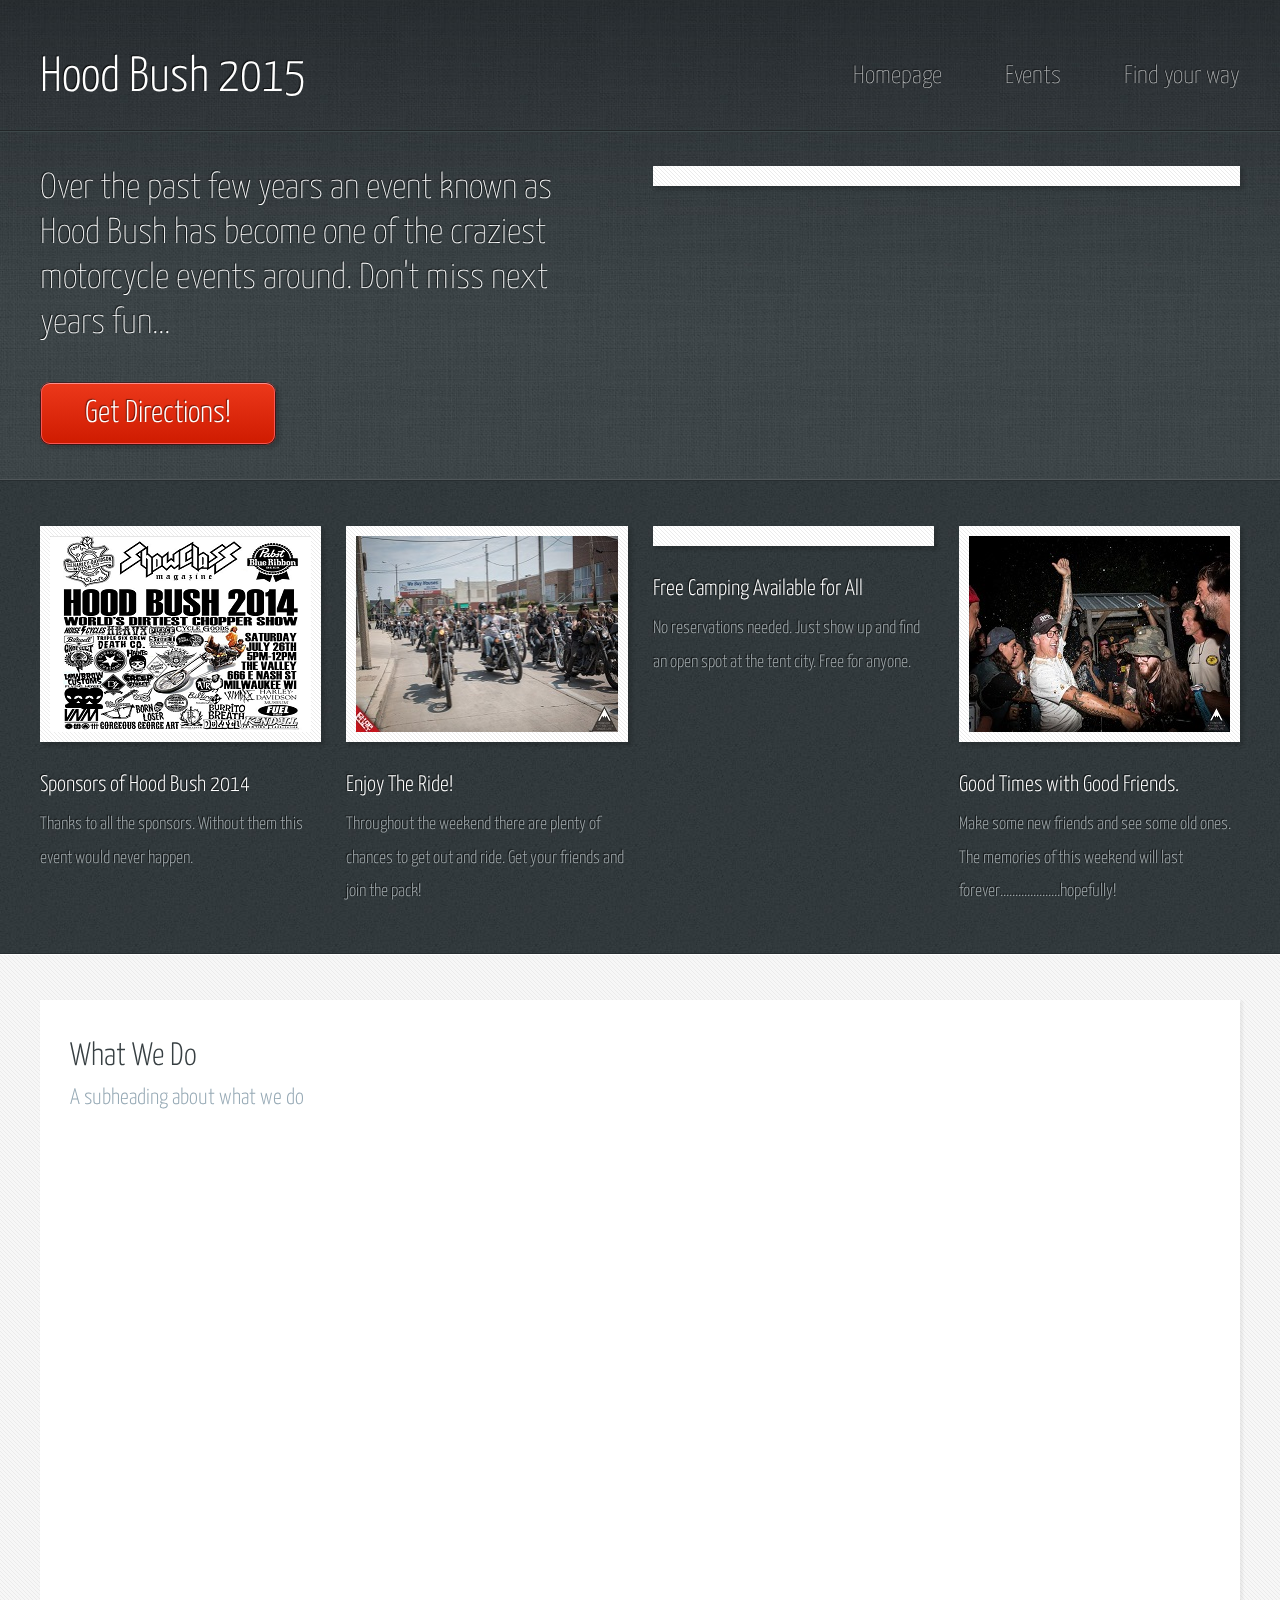
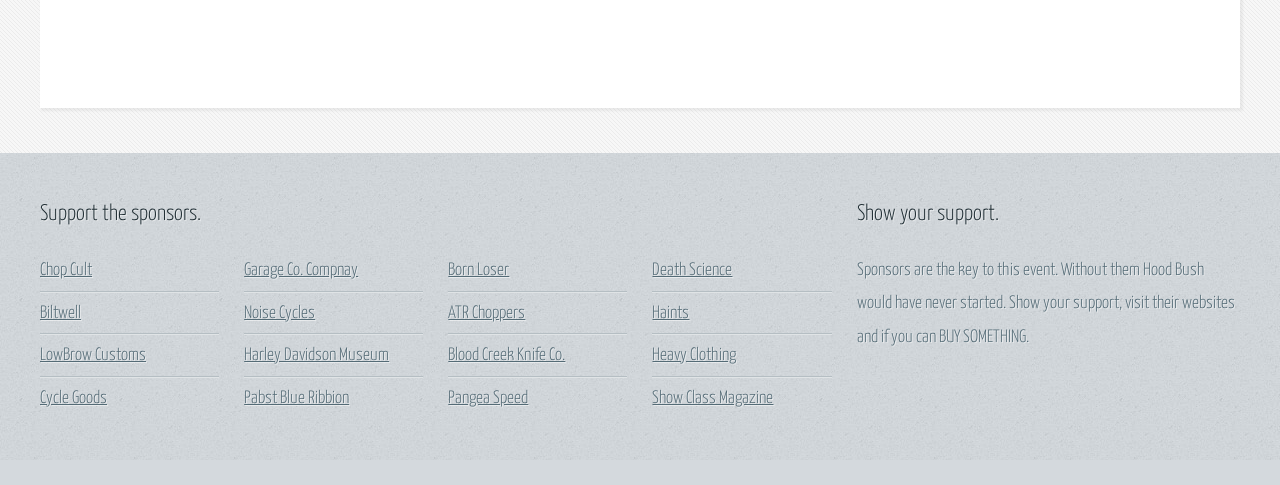
==== index.html @ db3bf7c0 "First commit" ====
<!DOCTYPE HTML>

<html>
	<head>
		<title>Hood Bush 2014</title>
		<meta http-equiv="content-type" content="text/html; charset=utf-8" />
		<meta name="description" content="" />
		<meta name="keywords" content="" />
		<script src="js/jquery.min.js"></script>
		<script src="js/skel.min.js"></script>
		<script src="js/skel-layers.min.js"></script>
		<script src="js/init.js"></script>
		<noscript>
			<link rel="stylesheet" href="css/skel.css" />
			<link rel="stylesheet" href="css/style.css" />
			<link rel="stylesheet" href="css/style-desktop.css" />
		</noscript>
		<!--[if lte IE 9]><link rel="stylesheet" href="css/ie9.css" /><![endif]-->
		<!--[if lte IE 8]><script src="js/html5shiv.js"></script><![endif]-->
	</head>
	<body>

		<!-- Header -->
			<div id="header-wrapper">
				<header id="header" class="container">
					<div class="row">
						<div class="12u">
						
							<!-- Logo -->
								<h1><a href="#" id="logo">Hood Bush 2015</a></h1>
							
							<!-- Nav -->
								<nav id="nav">
									<a href="index.html">Homepage</a>
									<a href="events.html">Events</a>
									<a target="_blank" href="http://www.google.com/maps/dir//Milwaukee,+WI/@43.0578914,-87.96743,11z/data=!4m13!1m4!3m3!1s0x880502d7578b47e7:0x445f1922b5417b84!2sMilwaukee,+WI!3b1!4m7!1m0!1m5!1m1!1s0x880502d7578b47e7:0x445f1922b5417b84!2m2!1d-87.9064736!2d43.0389025">Find your way</a>
								</nav>

						</div>
					</div>
				</header>
				<div id="banner">
					<div class="container">
						<div class="row">
							<div class="6u">
							
								<!-- Banner Copy -->
									<p>Over the past few years an event known as Hood Bush has become one of the craziest motorcycle events around.  Don't miss next years fun...</p>
									<a target="_blank" href="http://www.google.com/maps/dir/Altoona,+PA/Milwaukee,+WI/@41.3906879,-85.5387358,7z/data=!3m1!4b1!4m13!4m12!1m5!1m1!1s0x89cb91588ee54d01:0xaeb8592c07c6767d!2m2!1d-78.3947359!2d40.5186809!1m5!1m1!1s0x880502d7578b47e7:0x445f1922b5417b84!2m2!1d-87.9064736!2d43.0389025" class="button-big">Get Directions!</a>

							</div>
							<div class="6u">
								
								<!-- Banner Image -->
									<a href="#" class="bordered-feature-image"><img src="images/welcome.jpg" alt="" /></a>
							
							</div>
						</div>
					</div>
				</div>
			</div>

		<!-- Features -->
			<div id="features-wrapper">
				<div id="features">
					<div class="container">
						<div class="row">
							<div class="3u">
							
								
									<section>
										<a href="flyer.html" class="bordered-feature-image"><img src="images/flyer.png" alt="" /></a>
										<h2>Sponsors of Hood Bush 2014</h2>
										<p>
											Thanks to all the sponsors.  Without them this event would never happen.  
										</p>
									</section>

							</div>
							<div class="3u">
								
								
									<section>
										<a class="bordered-feature-image"><img src="images/ride.jpg" alt="" /></a>
										<h2>Enjoy The Ride!</h2>
										<p>
											Throughout the weekend there are plenty of chances to get out and ride.  Get your friends and join the pack!
										</p>
									</section>

							</div>
							<div class="3u">
								
								
									<section>
										<a class="bordered-feature-image"><img src="images/camping.jpg" alt="" /></a>
										<h2>Free Camping Available for All</h2>
										<p>
											No reservations needed.  Just show up and find an open spot at the tent city.  Free for anyone.
										</p>
									</section>

							</div>
							<div class="3u">
								
								
									<section>
										<a href="goodTimes.html" class="bordered-feature-image"><img src="images/goodtimes.jpg" alt="" /></a>
										<h2>Good Times with Good Friends.</h2>
										<p>
											Make some new friends and see some old ones.  The memories of this weekend will last forever....................hopefully!
										</p>
									</section>

							</div>
						</div>
					</div>
				</div>
			</div>

		<!-- Content -->
			<div id="content-wrapper">
				<div id="content">
					<div class="container">
						<div class="row">
							
							<div class="12u">

								<!-- Box #2 -->
									<section>
										<header>
											<h2>What We Do</h2>
											<h3>A subheading about what we do</h3>
										</header>
										<iframe src="https://www.google.com/maps/embed?pb=!1m29!1m12!1m3!1d3052820.4343307577!2d-85.5387176601359!3d41.64990902086724!2m3!1f0!2f0!3f0!3m2!1i1024!2i768!4f13.1!4m14!1i0!3e6!4m5!1s0x89cb91588ee54d01%3A0xaeb8592c07c6767d!2sAltoona%2C+PA!3m2!1d40.5186809!2d-78.3947359!4m5!1s0x880502d7578b47e7%3A0x445f1922b5417b84!2sMilwaukee%2C+WI!3m2!1d43.0389025!2d-87.9064736!5e0!3m2!1sen!2sus!4v1430249334162" width="1120" height="500" frameborder="0" style="border:0"></iframe>
										</ul>
									</section>

							</div>
							
						</div>
					</div>
				</div>
			</div>

		<!-- Footer -->
			<div id="footer-wrapper">
				<footer id="footer" class="container">
					<div class="row">
						<div class="8u">
						
							<!-- Links -->
								<section>
									<h2>Support the sponsors.</h2>
									<div>
										<div class="row">
											<div class="3u">
												<ul class="link-list last-child">
													<li><a target="_blank" href="http://www.chopcult.com">Chop Cult</a></li>
													<li><a target="_blank" href="https://www.biltwellinc.com/">Biltwell</a></li>
													<li><a target="_blank" href="http://www.lowbrowcustoms.com/">LowBrow Customs</a></li>
													<li><a target="_blank" href="http://www.cycle-goods.com/">Cycle Goods</a></li>
												</ul>
											</div>
											<div class="3u">
												<ul class="link-list last-child">
													<li><a target="_blank" href="http://www.garagecompanycustoms.com/">Garage Co. Compnay</a></li>
													<li><a target="_blank" href="http://noisecycles.com/">Noise Cycles</a></li>
													<li><a target="_blank" href="http://www.harley-davidson.com/content/h-d/en_US/home/museum.html">Harley Davidson Museum</a></li>
													<li><a target="_blank" href="http://pabstblueribbon.com/">Pabst Blue Ribbion</a></li>
												</ul>
											</div>
											<div class="3u">
												<ul class="link-list last-child">
													<li><a target="_blank" href="http://bornloser.bigcartel.com/">Born Loser</a></li>
													<li><a target="_blank" href="http://attherisers.blogspot.com/">ATR Choppers</a></li>
													<li><a target="_blank" href="http://www.thebloodcreek.com/">Blood Creek Knife Co.</a></li>
													<li><a target="_blank" href="http://pangeaspeed.bigcartel.com/">Pangea Speed</a></li>
												</ul>
											</div>
											<div class="3u">
												<ul class="link-list last-child">
													<li><a target="_blank" href="https://www.facebook.com/deathsciencelab">Death Science</a></li>
													<li><a target="_blank" href="http://haints69.blogspot.com/">Haints</a></li>
													<li><a target="_blank" href="http://www.heavy-clothing.com/">Heavy Clothing</a></li>
													<li><a target="_blank" href="http://www.showclassmag.com/">Show Class Magazine</a></li>
												</ul>
											</div>
										</div>
									</div>
								</section>

						</div>
						<div class="4u">
							
						
								<section>
									<h2>Show your support.</h2>
									<p>
										Sponsors are the key to this event.  Without them Hood Bush would have never started.  
										Show your support, visit their websites and if you can BUY SOMETHING.
									</p>
								</section>
						
						</div>
					</div>
				</footer>
			</div>


	</body>
</html>
---- css/skel.css ----
/* Resets (http://meyerweb.com/eric/tools/css/reset/ | v2.0 | 20110126 | License: none (public domain)) */

	html,body,div,span,applet,object,iframe,h1,h2,h3,h4,h5,h6,p,blockquote,pre,a,abbr,acronym,address,big,cite,code,del,dfn,em,img,ins,kbd,q,s,samp,small,strike,strong,sub,sup,tt,var,b,u,i,center,dl,dt,dd,ol,ul,li,fieldset,form,label,legend,table,caption,tbody,tfoot,thead,tr,th,td,article,aside,canvas,details,embed,figure,figcaption,footer,header,hgroup,menu,nav,output,ruby,section,summary,time,mark,audio,video{margin:0;padding:0;border:0;font-size:100%;font:inherit;vertical-align:baseline;}article,aside,details,figcaption,figure,footer,header,hgroup,menu,nav,section{display:block;}body{line-height:1;}ol,ul{list-style:none;}blockquote,q{quotes:none;}blockquote:before,blockquote:after,q:before,q:after{content:'';content:none;}table{border-collapse:collapse;border-spacing:0;}body{-webkit-text-size-adjust:none}

/* Box Model */

	*, *:before, *:after {
		-moz-box-sizing: border-box;
		-webkit-box-sizing: border-box;
		box-sizing: border-box;
	}

/* Container */

	.container {
		margin-left: auto;
		margin-right: auto;

		/* width: (containers) */
		width: 1200px;
	}

	/* Modifiers */

		/* 125% */
			.container.\31 25\25 {
				width: 100%;

				/* max-width: (containers * 1.25) */
				max-width: 1500px;

				/* min-width: (containers) */
				min-width: 1200px;
			}

		/* 75% */
			.container.\37 5\25 {

				/* width: (containers * 0.75) */
				width: 900px;

			}

		/* 50% */
			.container.\35 0\25 {

				/* width: (containers * 0.50) */
				width: 600px;

			}

		/* 25% */
			.container.\32 5\25 {

				/* width: (containers * 0.25) */
				width: 300px;

			}

/* Grid */

	.row {
		border-bottom: solid 1px transparent;
	}

	.row > * {
		float: left;
	}

	.row:after, .row:before {
		content: '';
		display: block;
		clear: both;
		height: 0;
	}

	.row.uniform > * > :first-child {
		margin-top: 0;
	}

	.row.uniform > * > :last-child {
		margin-bottom: 0;
	}

	/* Gutters */

		/* Normal */

			.row > * {
				/* padding: (gutters.horizontal) 0 0 (gutters.vertical) */
				padding: 25px 0 0 25px;
			}

			.row {
				/* margin: -(gutters.horizontal) 0 -1px -(gutters.vertical) */
				margin: -25px 0 -1px -25px;
			}

			.row.uniform > * {
				/* padding: (gutters.vertical) 0 0 (gutters.vertical) */
				padding: 25px 0 0 25px;
			}

			.row.uniform {
				/* margin: -(gutters.vertical) 0 -1px -(gutters.vertical) */
				margin: -25px 0 -1px -25px;
			}

		/* 200% */

			.row.\32 00\25 > * {
				/* padding: (gutters.horizontal) 0 0 (gutters.vertical) */
				padding: 50px 0 0 50px;
			}

			.row.\32 00\25 {
				/* margin: -(gutters.horizontal) 0 -1px -(gutters.vertical) */
				margin: -50px 0 -1px -50px;
			}

			.row.uniform.\32 00\25 > * {
				/* padding: (gutters.vertical) 0 0 (gutters.vertical) */
				padding: 50px 0 0 50px;
			}

			.row.uniform.\32 00\25 {
				/* margin: -(gutters.vertical) 0 -1px -(gutters.vertical) */
				margin: -50px 0 -1px -50px;
			}

		/* 150% */

			.row.\31 50\25 > * {
				/* padding: (gutters.horizontal) 0 0 (gutters.vertical) */
				padding: 37.5px 0 0 37.5px;
			}

			.row.\31 50\25 {
				/* margin: -(gutters.horizontal) 0 -1px -(gutters.vertical) */
				margin: -37.5px 0 -1px -37.5px;
			}

			.row.uniform.\31 50\25 > * {
				/* padding: (gutters.vertical) 0 0 (gutters.vertical) */
				padding: 37.5px 0 0 37.5px;
			}

			.row.uniform.\31 50\25 {
				/* margin: -(gutters.vertical) 0 -1px -(gutters.vertical) */
				margin: -37.5px 0 -1px -37.5px;
			}

		/* 50% */

			.row.\35 0\25 > * {
				/* padding: (gutters.horizontal) 0 0 (gutters.vertical) */
				padding: 12.5px 0 0 12.5px;
			}

			.row.\35 0\25 {
				/* margin: -(gutters.horizontal) 0 -1px -(gutters.vertical) */
				margin: -12.5px 0 -1px -12.5px;
			}

			.row.uniform.\35 0\25 > * {
				/* padding: (gutters.vertical) 0 0 (gutters.vertical) */
				padding: 12.5px 0 0 12.5px;
			}

			.row.uniform.\35 0\25 {
				/* margin: -(gutters.vertical) 0 -1px -(gutters.vertical) */
				margin: -12.5px 0 -1px -12.5px;
			}

		/* 25% */

			.row.\32 5\25 > * {
				/* padding: (gutters.horizontal) 0 0 (gutters.vertical) */
				padding: 6.25px 0 0 6.25px;
			}

			.row.\32 5\25 {
				/* margin: -(gutters.horizontal) 0 -1px -(gutters.vertical) */
				margin: -6.25px 0 -1px -6.25px;
			}

			.row.uniform.\32 5\25 > * {
				/* padding: (gutters.vertical) 0 0 (gutters.vertical) */
				padding: 6.25px 0 0 6.25px;
			}

			.row.uniform.\32 5\25 {
				/* margin: -(gutters.vertical) 0 -1px -(gutters.vertical) */
				margin: -6.25px 0 -1px -6.25px;
			}

		/* 0% */

			.row.\30 \25 > * {
				padding: 0;
			}

			.row.\30 \25 {
				margin: 0 0 -1px 0;
			}

	/* Cells */

		.\31 2u, .\31 2u\24 { width: 100%; clear: none; margin-left: 0; }
		.\31 1u, .\31 1u\24 { width: 91.6666666667%; clear: none; margin-left: 0; }
		.\31 0u, .\31 0u\24 { width: 83.3333333333%; clear: none; margin-left: 0; }
		.\39 u, .\39 u\24 { width: 75%; clear: none; margin-left: 0; }
		.\38 u, .\38 u\24 { width: 66.6666666667%; clear: none; margin-left: 0; }
		.\37 u, .\37 u\24 { width: 58.3333333333%; clear: none; margin-left: 0; }
		.\36 u, .\36 u\24 { width: 50%; clear: none; margin-left: 0; }
		.\35 u, .\35 u\24 { width: 41.6666666667%; clear: none; margin-left: 0; }
		.\34 u, .\34 u\24 { width: 33.3333333333%; clear: none; margin-left: 0; }
		.\33 u, .\33 u\24 { width: 25%; clear: none; margin-left: 0; }
		.\32 u, .\32 u\24 { width: 16.6666666667%; clear: none; margin-left: 0; }
		.\31 u, .\31 u\24 { width: 8.3333333333%; clear: none; margin-left: 0; }

		.\31 2u\24 + *,
		.\31 1u\24 + *,
		.\31 0u\24 + *,
		.\39 u\24 + *,
		.\38 u\24 + *,
		.\37 u\24 + *,
		.\36 u\24 + *,
		.\35 u\24 + *,
		.\34 u\24 + *,
		.\33 u\24 + *,
		.\32 u\24 + *,
		.\31 u\24 + * {
			clear: left;
		}

		.\-11u { margin-left: 91.6666666667% }
		.\-10u { margin-left: 83.3333333333% }
		.\-9u { margin-left: 75% }
		.\-8u { margin-left: 66.6666666667% }
		.\-7u { margin-left: 58.3333333333% }
		.\-6u { margin-left: 50% }
		.\-5u { margin-left: 41.6666666667% }
		.\-4u { margin-left: 33.3333333333% }
		.\-3u { margin-left: 25% }
		.\-2u { margin-left: 16.6666666667% }
		.\-1u { margin-left: 8.3333333333% }
---- css/style.css ----
@import url(http://fonts.googleapis.com/css?family=Yanone+Kaffeesatz:400,300,200);

/*
	Halcyonic by HTML5 UP
	html5up.net | @n33co
	Free for personal and commercial use under the CCA 3.0 license (html5up.net/license)
*/

/*********************************************************************************/
/* Global                                                                        */
/*********************************************************************************/

/* Basic */

	body
	{
		background: #D4D9DD url('images/bg03.jpg');
	}

	body, input, textarea, select
	{
		color: #474f51;
		font-size: 13.5pt;
		font-family: 'Yanone Kaffeesatz';
		line-height: 1.85em;
		font-weight: 300;
	}

	ul, ol, p, dl
	{
		margin: 0 0 2em 0;
	}

	a
	{
		text-decoration: underline;
	}
	
	a:hover
	{
		text-decoration: none;
	}

	section > :last-child, .last-child
	{
		margin-bottom: 0 !important;
	}

/* Multi-use */

	.link-list
	{
	}
	
		.link-list li
		{
			padding: 0.2em 0 0.2em 0;
		}
		
		.link-list li:first-child
		{
			padding-top: 0 !important;
			border-top: 0 !important;
		}
		
		.link-list li:last-child
		{
			padding-bottom: 0 !important;
			border-bottom: 0 !important;
		}

		#content .link-list li
		{
			border-bottom: solid 1px #e2e6e8;
		}

		#footer .link-list li
		{
			border-top: solid 1px #e0e4e6;
			border-bottom: solid 1px #b5bec3;
		}

	.quote-list
	{
	}
	
		.quote-list li
		{
			padding: 1em 0 1em 0;
			overflow: hidden;
		}
		
		.quote-list li:first-child
		{
			padding-top: 0 !important;
			border-top: 0 !important;
		}

		.quote-list li:last-child
		{
			padding-bottom: 0 !important;
			border-bottom: 0 !important;
		}

			.quote-list li img
			{
				float: left;
			}

			.quote-list li p
			{
				margin: 0 0 0 90px;
				font-size: 1.2em;
				font-style: italic;
			}
			
			.quote-list li span
			{
				display: block;
				margin-left: 90px;
				font-size: 0.9em;
				font-weight: 400;
			}

		#content .quote-list li
		{
			border-bottom: solid 1px #e2e6e8;
		}

		#footer .quote-list li
		{
			border-top: solid 1px #e0e4e6;
			border-bottom: solid 1px #b5bec3;
		}
	
	.check-list
	{
	}

		.check-list li
		{
			padding: 0.7em 0 0.7em 45px;
			font-size: 1.2em;
			background: url('images/icon-checkmark.png') 0px 1.05em no-repeat;
		}
		
		.check-list li:first-child
		{
			padding-top: 0 !important;
			border-top: 0 !important;
			background-position: 0 0.3em;
		}

		.check-list li:last-child
		{
			padding-bottom: 0 !important;
			border-bottom: 0 !important;
		}

		#content .check-list li
		{
			border-bottom: solid 1px #e2e6e8;
		}

		#footer .check-list li
		{
			border-top: solid 1px #e0e4e6;
			border-bottom: solid 1px #b5bec3;
		}
		
	.feature-image
	{
		display: block;
		margin: 0 0 2em 0;
		outline: 0;
	}
	
		.feature-image img
		{
			display: block;
			width: 100%;
		}

	.bordered-feature-image
	{
		display: block;
		background: #fff url('images/bg04.png');
		padding: 10px;
		box-shadow: 3px 3px 3px 1px rgba(0,0,0,0.15);
		margin: 0 0 1.5em 0;
		outline: 0;
	}
	
		.bordered-feature-image img
		{
			display: block;
			width: 100%;
		}
	
	.button-big
	{
		display: inline-block;
		background: #ed391b;
		color: #fff;
		text-decoration: none;
		font-size: 1.75em;
		font-weight: 300;
		padding: 15px 45px 15px 45px;
		outline: 0;
		border-radius: 10px;
		box-shadow: inset 0px 0px 0px 1px rgba(0,0,0,0.75), inset 0px 2px 0px 0px rgba(255,192,192,0.5), inset 0px 0px 0px 2px rgba(255,96,96,0.85), 3px 3px 3px 1px rgba(0,0,0,0.15);
		background-image: -moz-linear-gradient(top, #ed391b, #ce1a00);
		background-image: -webkit-linear-gradient(top, #ed391b, #ce1a00);
		background-image: -webkit-gradient(linear, 0% 0%, 0% 100%, from(#ed391b), to(#ce1a00));
		background-image: -ms-linear-gradient(top, #ed391b, #ce1a00);
		background-image: -o-linear-gradient(top, #ed391b, #ce1a00);
		background-image: linear-gradient(top, #ed391b, #ce1a00);
		text-shadow: -1px -1px 1px rgba(0,0,0,0.5);
	}

	.button-big:hover
	{
		background: #fd492b;
		box-shadow: inset 0px 0px 0px 1px rgba(0,0,0,0.75), inset 0px 2px 0px 0px rgba(255,192,192,0.5), inset 0px 0px 0px 2px rgba(255,96,96,0.85), 3px 3px 3px 1px rgba(0,0,0,0.15);
		background-image: -moz-linear-gradient(top, #fd492b, #de2a10);
		background-image: -webkit-linear-gradient(top, #fd492b, #de2a10);
		background-image: -webkit-gradient(linear, 0% 0%, 0% 100%, from(#fd492b), to(#de2a10));
		background-image: -ms-linear-gradient(top, #fd492b, #de2a10);
		background-image: -o-linear-gradient(top, #fd492b, #de2a10);
		background-image: linear-gradient(top, #fd492b, #de2a10);
	}

	.button-big:active
	{
		background: #ce1a00;
		box-shadow: inset 0px 0px 0px 1px rgba(0,0,0,0.75), inset 0px 2px 0px 0px rgba(255,192,192,0.5), inset 0px 0px 0px 2px rgba(255,96,96,0.85), 3px 3px 3px 1px rgba(0,0,0,0.15);
		background-image: -moz-linear-gradient(top, #ce1a00, #ed391b);
		background-image: -webkit-linear-gradient(top, #ce1a00, #ed391b);
		background-image: -webkit-gradient(linear, 0% 0%, 0% 100%, from(#ce1a00), to(#ed391b));
		background-image: -ms-linear-gradient(top, #ce1a00, #ed391b);
		background-image: -o-linear-gradient(top, #ce1a00, #ed391b);
		background-image: linear-gradient(top, #ce1a00, #ed391b);
	}
	
	#flyer
	{
		width: 611px ;
		margin-left: auto ;
		margin-right: auto ;
		box-shadow:8px 8px 8px #000;
	}
	
	#support
	{
		text-align: center;
		
	}
---- css/style-desktop.css ----
/*
	Halcyonic by HTML5 UP
	html5up.net | @n33co
	Free for personal and commercial use under the CCA 3.0 license (html5up.net/license)
*/

/*********************************************************************************/
/* Desktop (>= 480px)                                                            */
/*********************************************************************************/

/* Basic */

	body
	{
		min-width: 1200px;
	}

	section:last-child
	{
		margin-bottom: 0 !important;
	}

/* Wrappers */

	#header-wrapper
	{
		background: #3B4346 url('images/bg01.jpg');
		border-bottom: solid 1px #272d30;
		box-shadow: inset 0px -1px 0px 0px #51575a;
		text-shadow: -1px -1px 1px rgba(0,0,0,0.75);
	}

	.subpage #header-wrapper
	{
		height: 155px;
	}
	
	#features-wrapper
	{
		background: #353D40 url('images/bg02.jpg');
		border-bottom: solid 1px #272e31;
		padding: 45px 0 45px 0;
		text-shadow: -1px -1px 1px rgba(0,0,0,0.75);
	}
	
	#content-wrapper
	{
		background: #f7f7f7 url('images/bg04.png');
		border-top: solid 1px #fff;
		padding: 45px 0 45px 0;
	}
	
	#footer-wrapper
	{
		padding: 45px 0 45px 0;
		text-shadow: 1px 1px 1px rgba(255,255,255,1);
	}

/* Header */

	#header
	{
		min-height: 155px;
		position: relative;
	}

		#header h1
		{
			position: absolute;
			left: 0;
			bottom: 35px;
			font-size: 2.75em;
		}
	
			#header h1 a
			{
				color: #fff;
				text-decoration: none;
			}

		#header nav
		{
			position: absolute;
			right: 0;
			bottom: 35px;
			font-weight: 200;
		}
	
			#header nav a
			{
				color: #c6c8c8;
				text-decoration: none;
				font-size: 1.4em;
				margin-left: 60px;
				outline: 0;
			}

			#header nav a:hover
			{
				color: #f6f8f8;
			}

/* Banner */
	
	#banner
	{
		border-top: solid 1px #222628;
		box-shadow: inset 0px 1px 0px 0px #3e484a;
		padding: 35px 0 35px 0;
		color: #fff;
	}

		#banner .bordered-feature-image
		{
			margin-bottom: 0;
		}

		#banner p
		{	
			font-size: 2em;
			font-weight: 200;
			line-height: 1.25em;
			padding-right: 1em;
			margin: 0 0 1em 0;
		}

/* Features */

	#features
	{
		color: #a0a8ab;
	}
	
		#features h2
		{
			font-size: 1.25em;
			color: #fff;
			margin: 0 0 0.25em 0;
		}

		#features a
		{
			color: #e0e8eb;
		}
		
		#features strong
		{
			color: #fff;
		}

/* Content */

	#content
	{
	}
	
		#content section
		{
			background: #fff;
			padding: 40px 30px 45px 30px;
			box-shadow: 2px 2px 2px 1px rgba(128,128,128,0.1);
			margin: 0 0 10% 0;
		}

		#content h2
		{
			font-size: 1.8em;
			color: #373f42;
			margin: 0 0 0.25em 0;
		}
		
		#content h3
		{
			color: #96a9b5;
			font-size: 1.25em;
		}
		
		#content a
		{
			color: #ED391B;
		}
		
		#content header
		{
			margin: 0 0 2em 0;
		}

/* Footer */

	#footer
	{
		color: #546b76;
		text-shadow: 1px 1px 0px rgba(255,255,255,0.5);
	}
	
		#footer h2
		{
			font-size: 1.25em;
			color: #212f35;
			margin: 0 0 1em 0;
		}
		
		#footer a
		{
			color: #546b76;
		}

/* Copyright */

	#copyright
	{
		border-top: solid 1px #b5bec3;
		box-shadow: inset 0px 1px 0px 0px #e0e4e7;
		text-align: center;
		padding: 45px 0 80px 0;
		color: #8d9ca3;
		text-shadow: 1px 1px 0px rgba(255,255,255,0.5);
	}
	
		#copyright a
		{
			color: #8d9ca3;
		}
---- css/ie9.css ----
/*
	Halcyonic by HTML5 UP
	html5up.net | @n33co
	Free for personal and commercial use under the CCA 3.0 license (html5up.net/license)
*/

.button-big {
	background-image: url('images/button-big.svg');
}

.button-big:hover {
	background-image: url('images/button-big-hover.svg');
}

.button-big:active {
	background-image: url('images/button-big-active.svg');
}
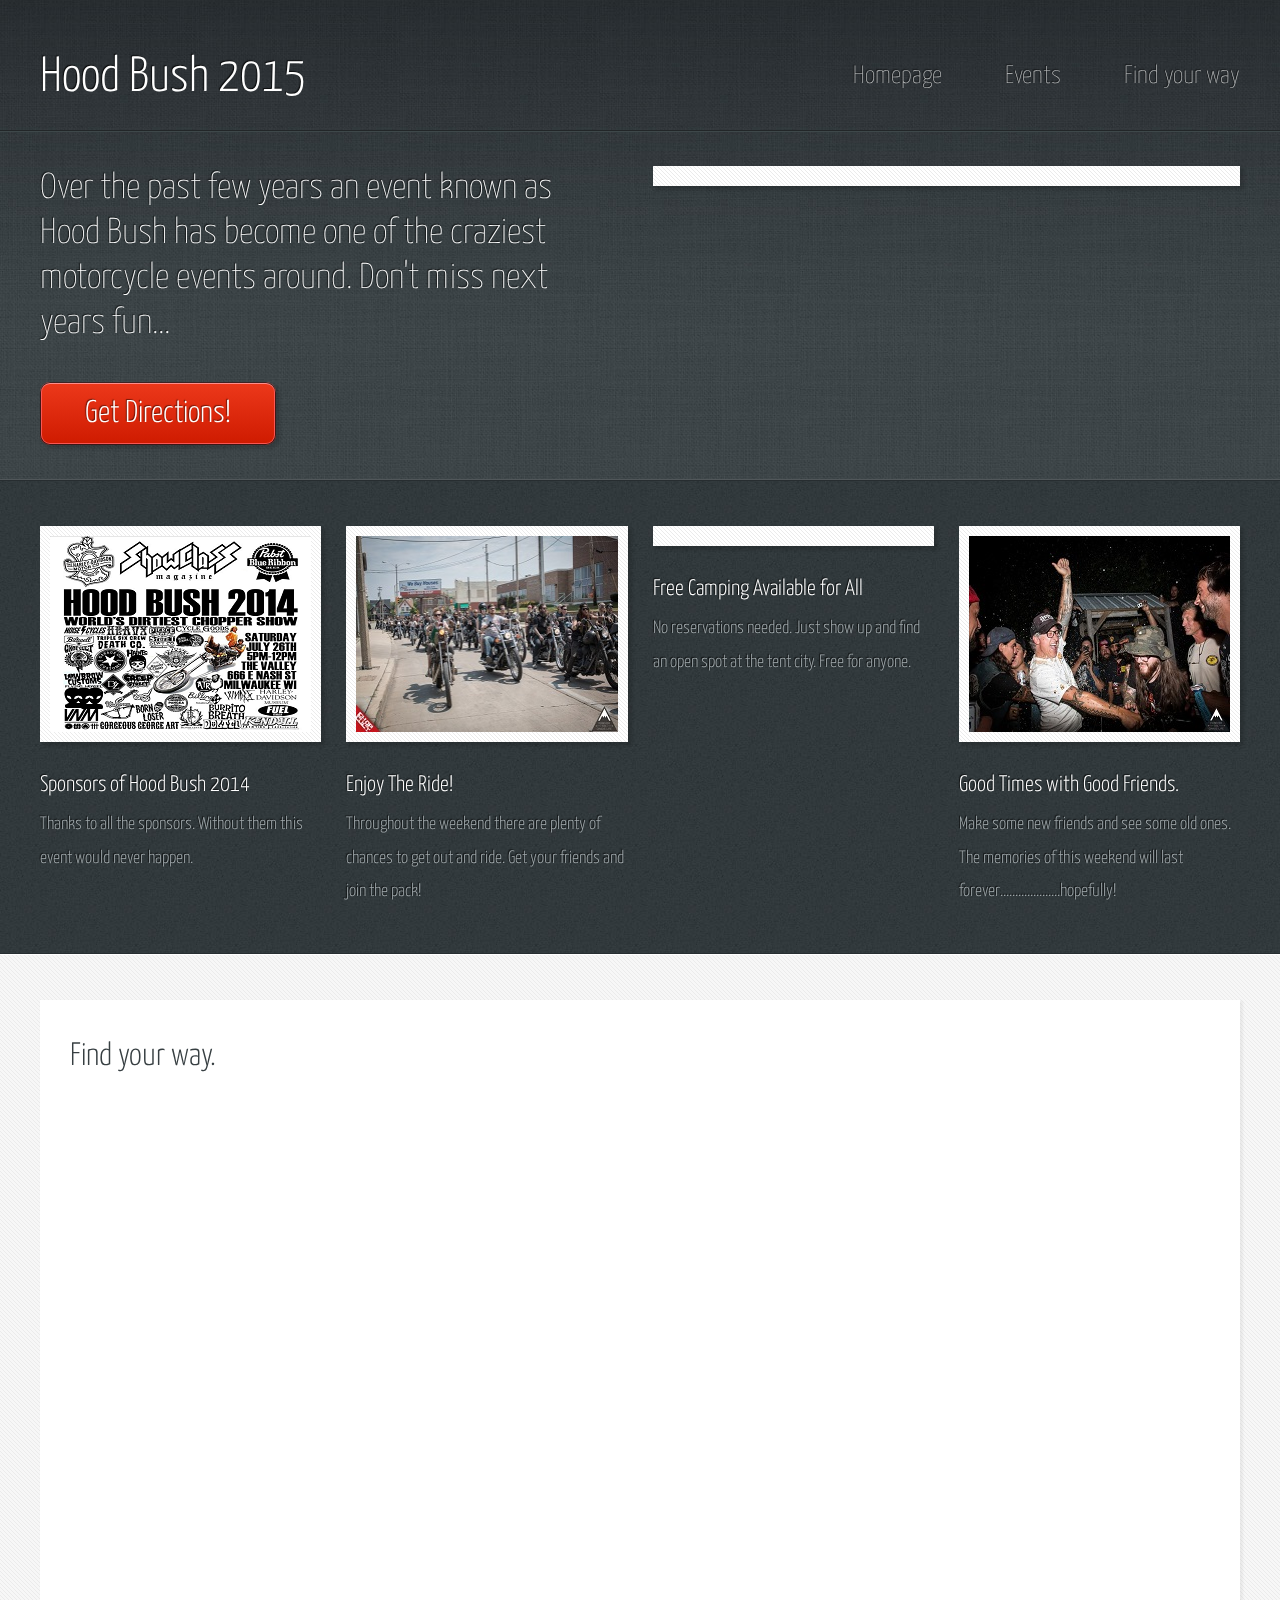
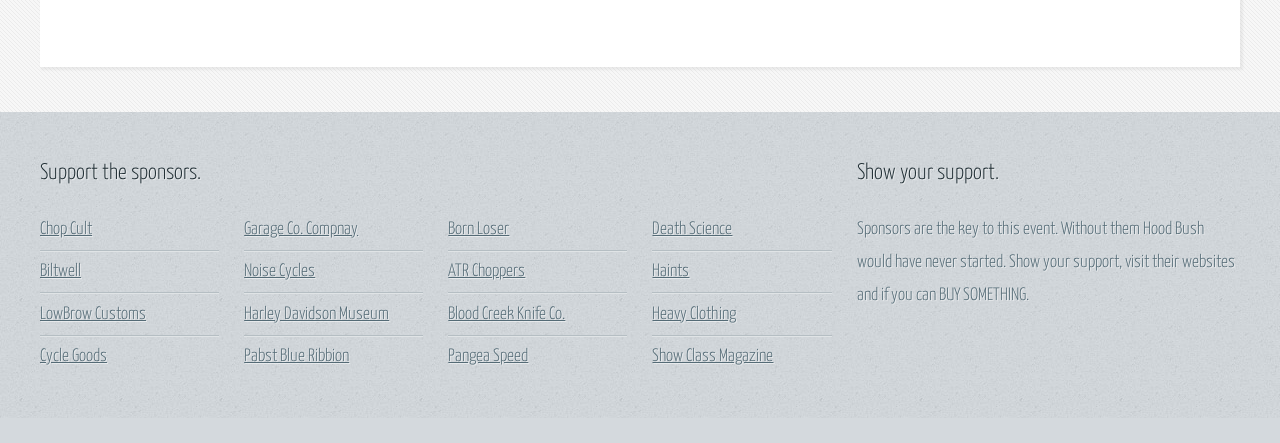
==== commit 7ed7b217: "edit 1" ====
--- a/index.html
+++ b/index.html
@@ -129,8 +129,8 @@
 								<!-- Box #2 -->
 									<section>
 										<header>
-											<h2>What We Do</h2>
-											<h3>A subheading about what we do</h3>
+											<h2>Find your way.</h2>
+											
 										</header>
 										<iframe src="https://www.google.com/maps/embed?pb=!1m29!1m12!1m3!1d3052820.4343307577!2d-85.5387176601359!3d41.64990902086724!2m3!1f0!2f0!3f0!3m2!1i1024!2i768!4f13.1!4m14!1i0!3e6!4m5!1s0x89cb91588ee54d01%3A0xaeb8592c07c6767d!2sAltoona%2C+PA!3m2!1d40.5186809!2d-78.3947359!4m5!1s0x880502d7578b47e7%3A0x445f1922b5417b84!2sMilwaukee%2C+WI!3m2!1d43.0389025!2d-87.9064736!5e0!3m2!1sen!2sus!4v1430249334162" width="1120" height="500" frameborder="0" style="border:0"></iframe>
 										</ul>
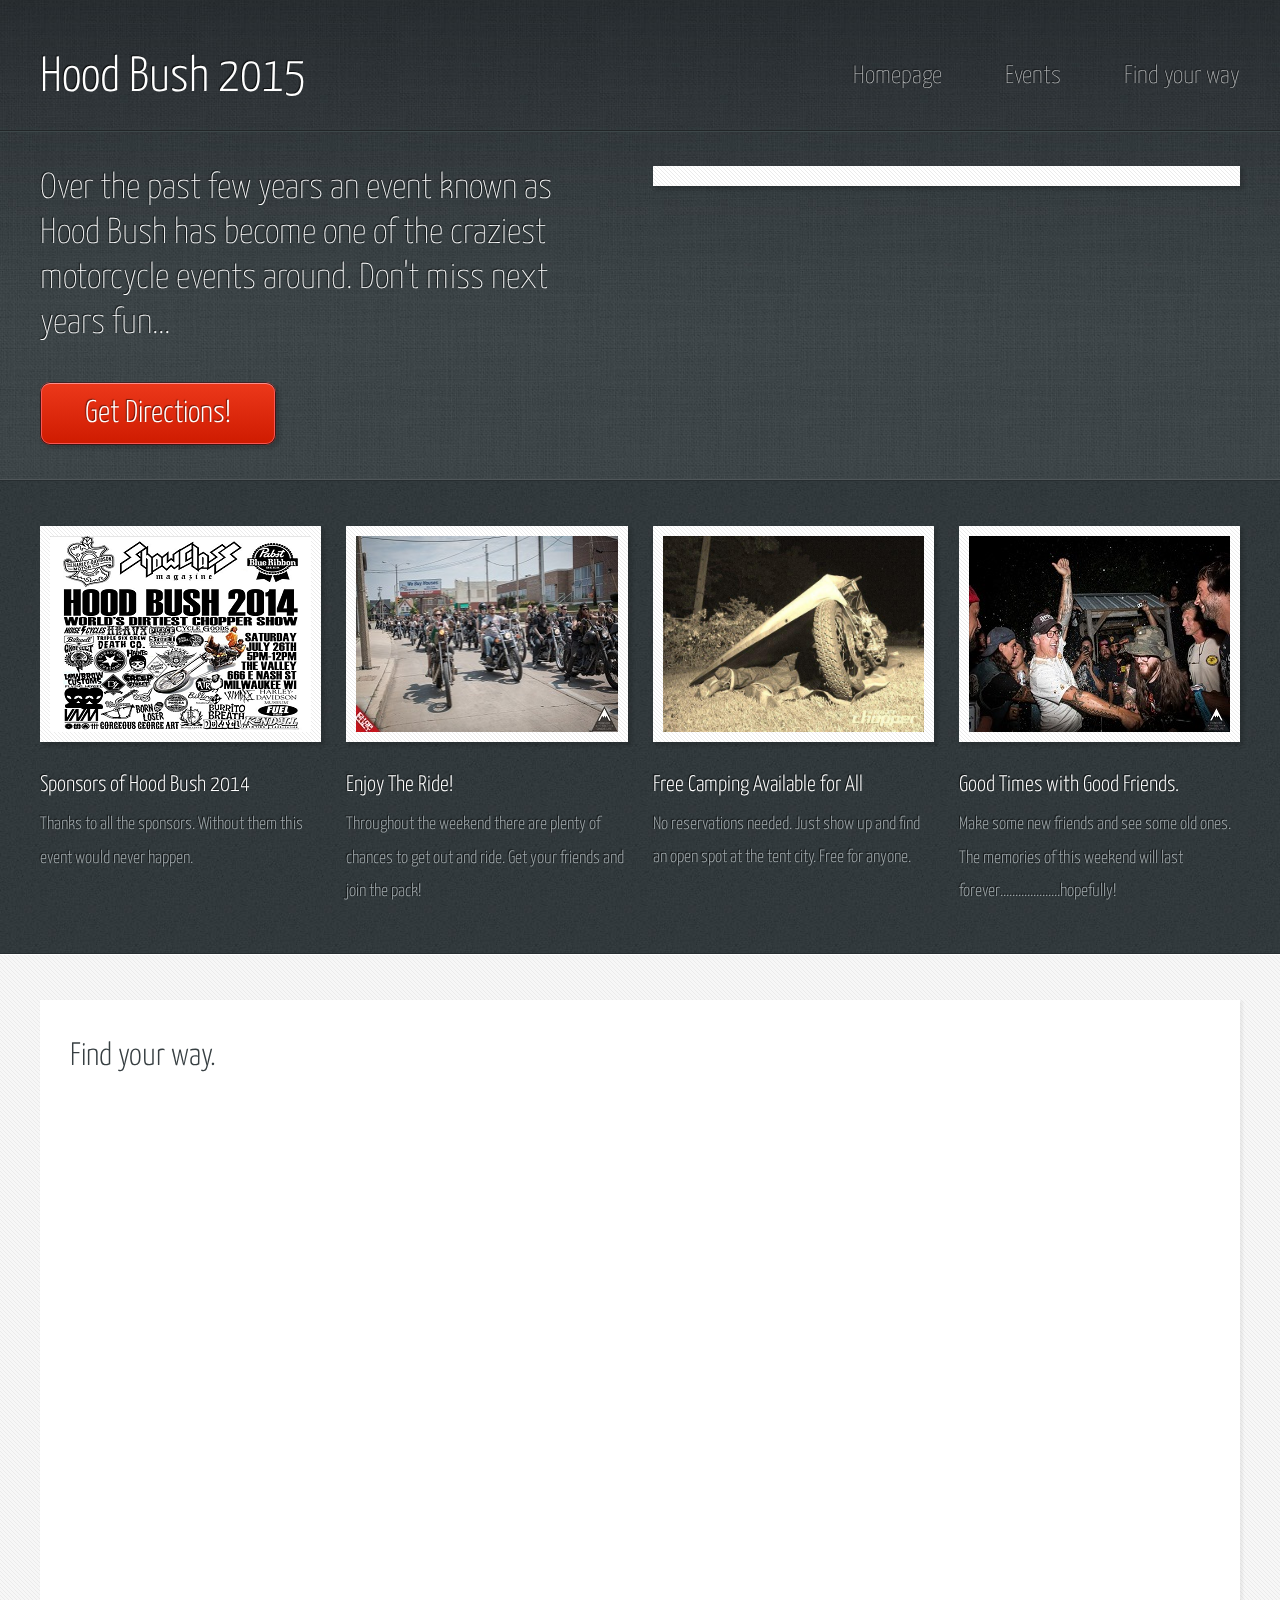
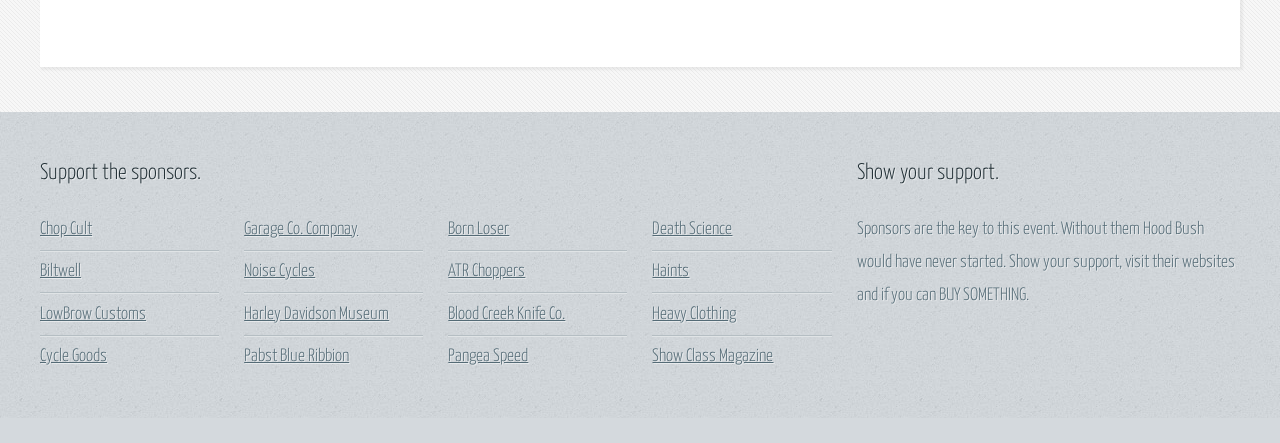
==== commit 2b5cb76d: "testing" ====
--- a/index.html
+++ b/index.html
@@ -93,7 +93,7 @@
 								
 								
 									<section>
-										<a class="bordered-feature-image"><img src="images/camping.jpg" alt="" /></a>
+										<a class="bordered-feature-image"><img src="images/Camping.jpg" alt="" /></a>
 										<h2>Free Camping Available for All</h2>
 										<p>
 											No reservations needed.  Just show up and find an open spot at the tent city.  Free for anyone.
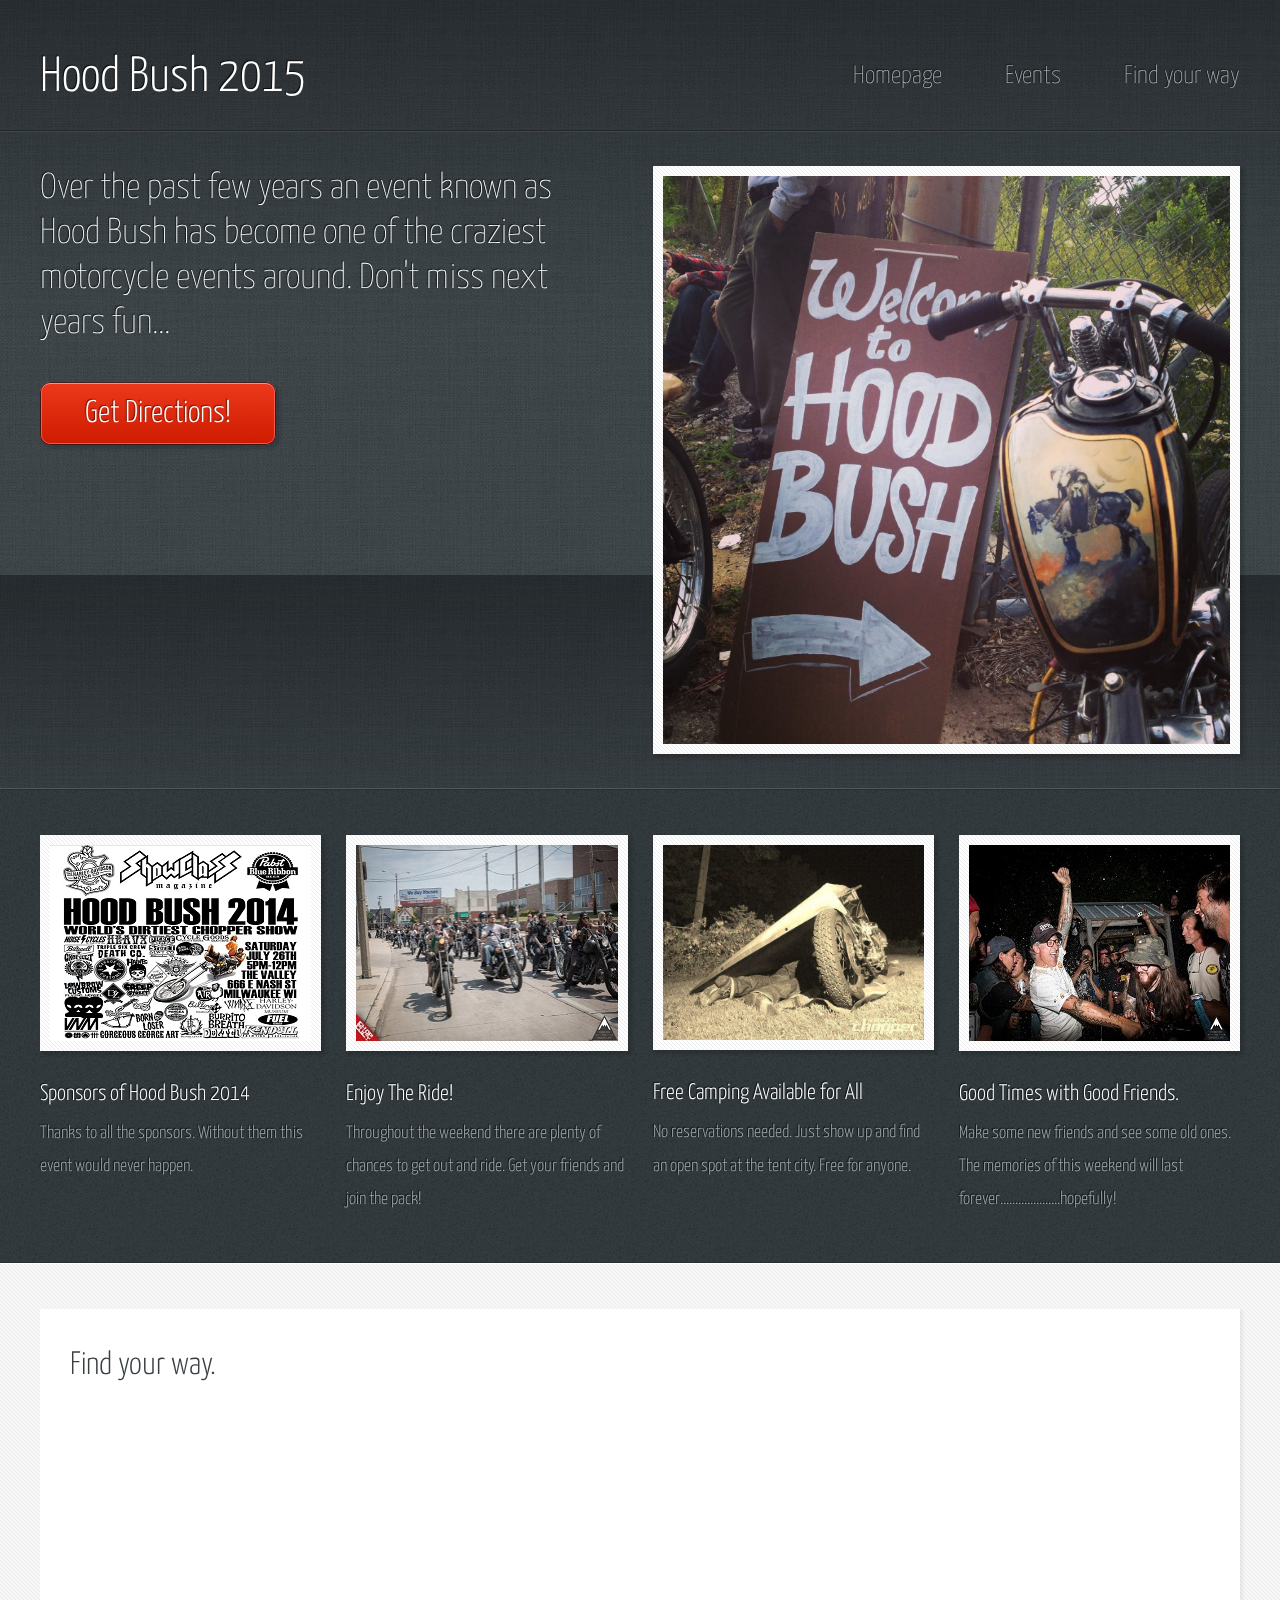
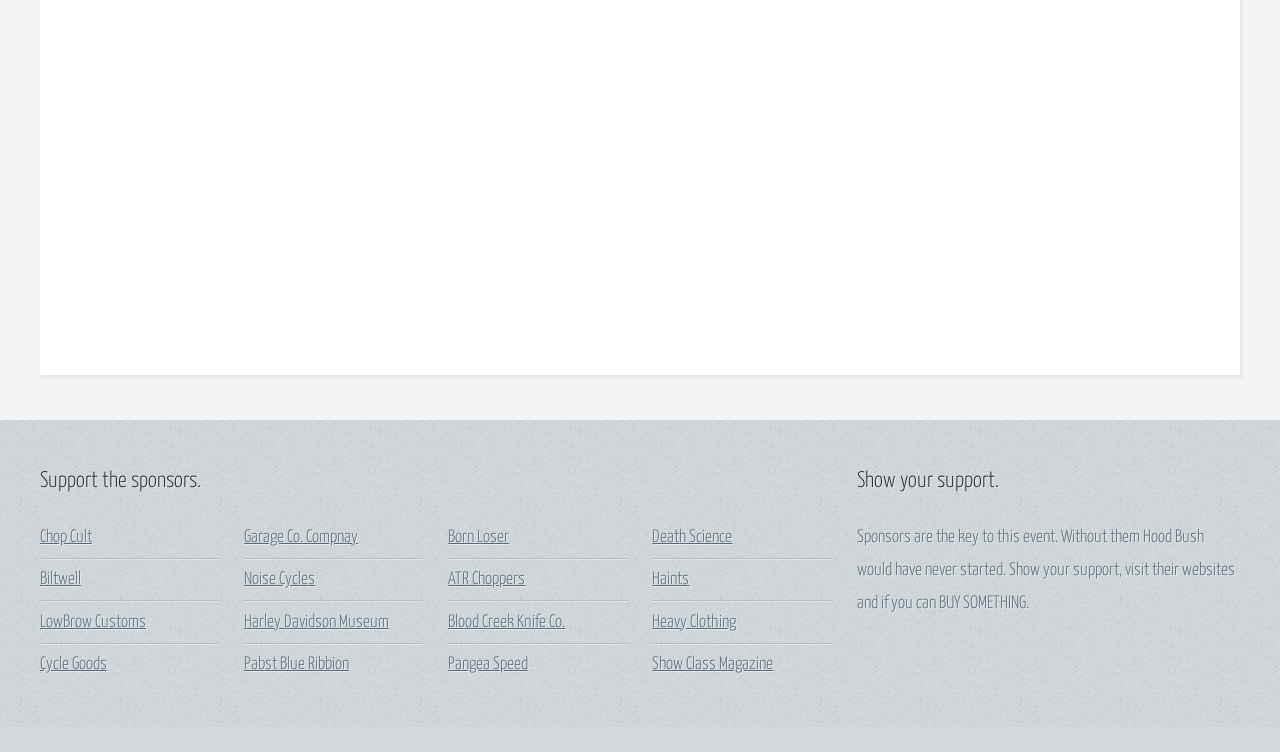
==== commit ce7d6968: "testging" ====
--- a/index.html
+++ b/index.html
@@ -52,7 +52,7 @@
 							<div class="6u">
 								
 								<!-- Banner Image -->
-									<a href="#" class="bordered-feature-image"><img src="images/welcome.jpg" alt="" /></a>
+									<a href="#" class="bordered-feature-image"><img src="images/welcome.JPG" alt="" /></a>
 							
 							</div>
 						</div>
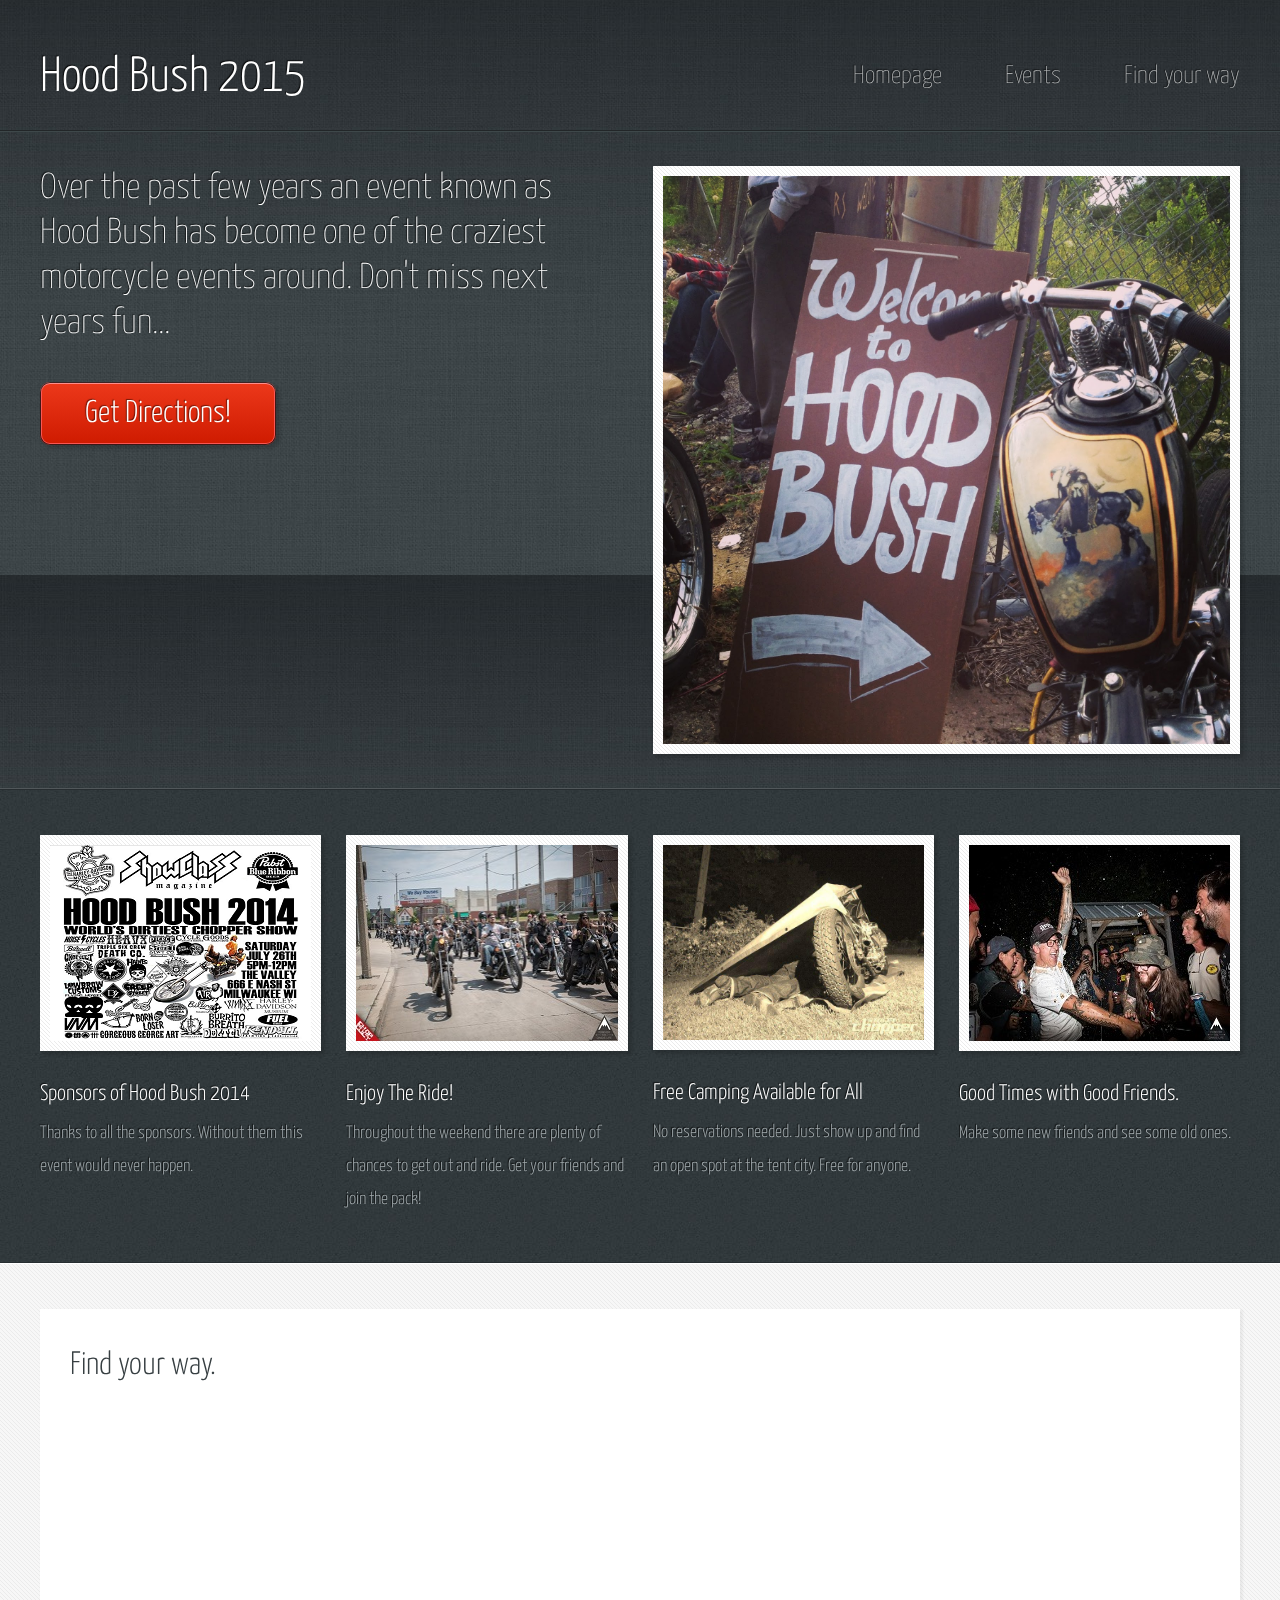
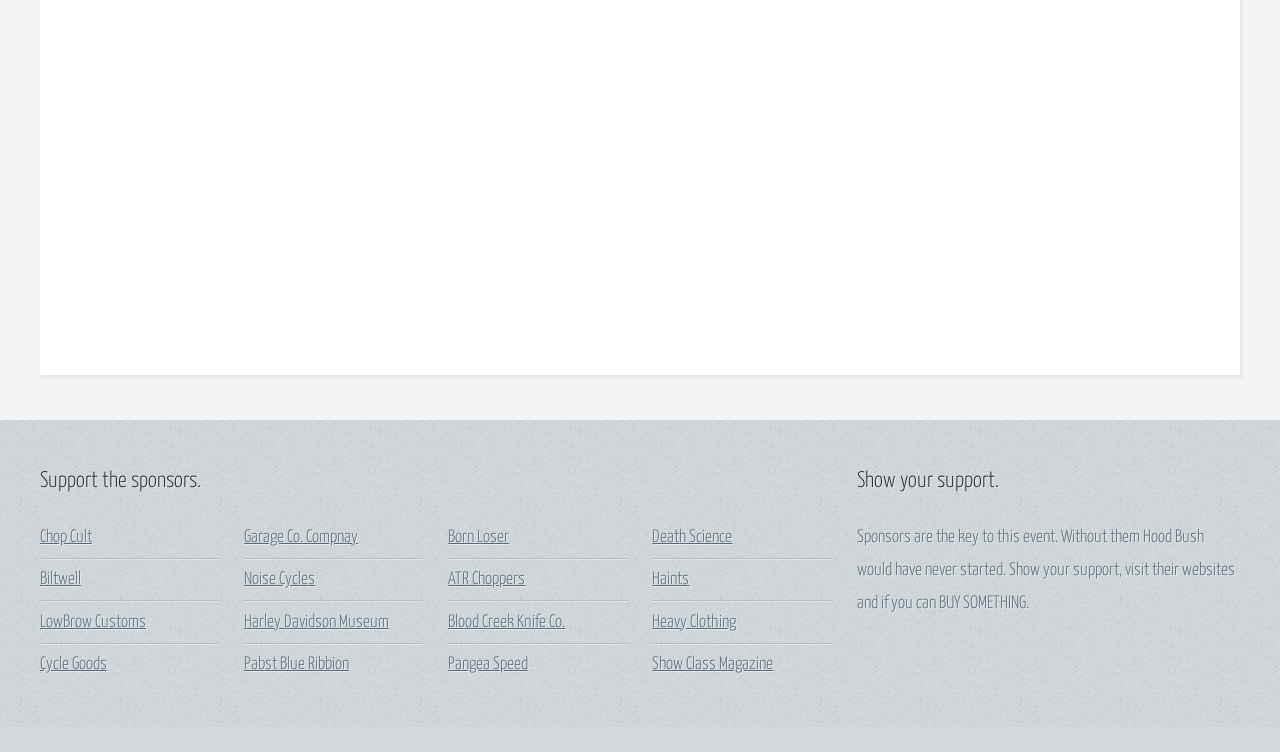
==== commit 38de1121: "edit" ====
--- a/index.html
+++ b/index.html
@@ -108,7 +108,7 @@
 										<a href="goodTimes.html" class="bordered-feature-image"><img src="images/goodtimes.jpg" alt="" /></a>
 										<h2>Good Times with Good Friends.</h2>
 										<p>
-											Make some new friends and see some old ones.  The memories of this weekend will last forever....................hopefully!
+											Make some new friends and see some old ones.  
 										</p>
 									</section>
 
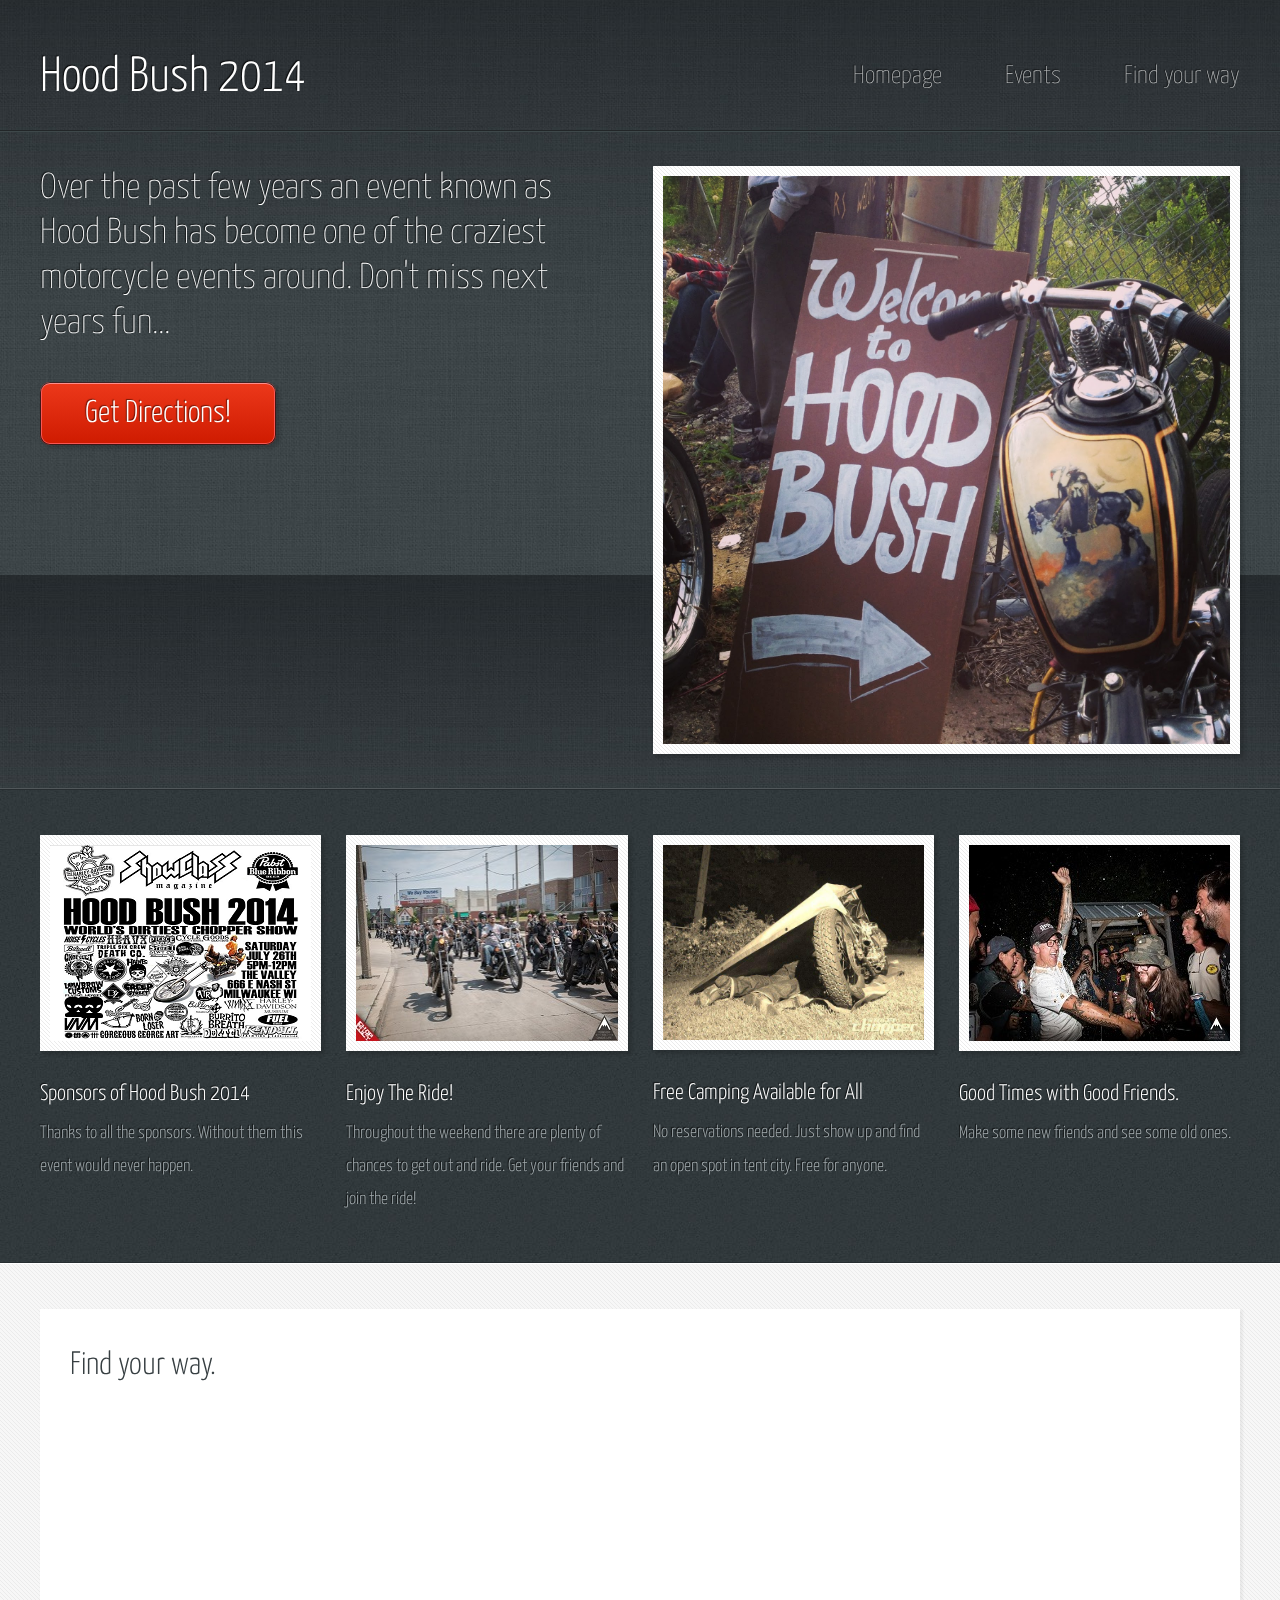
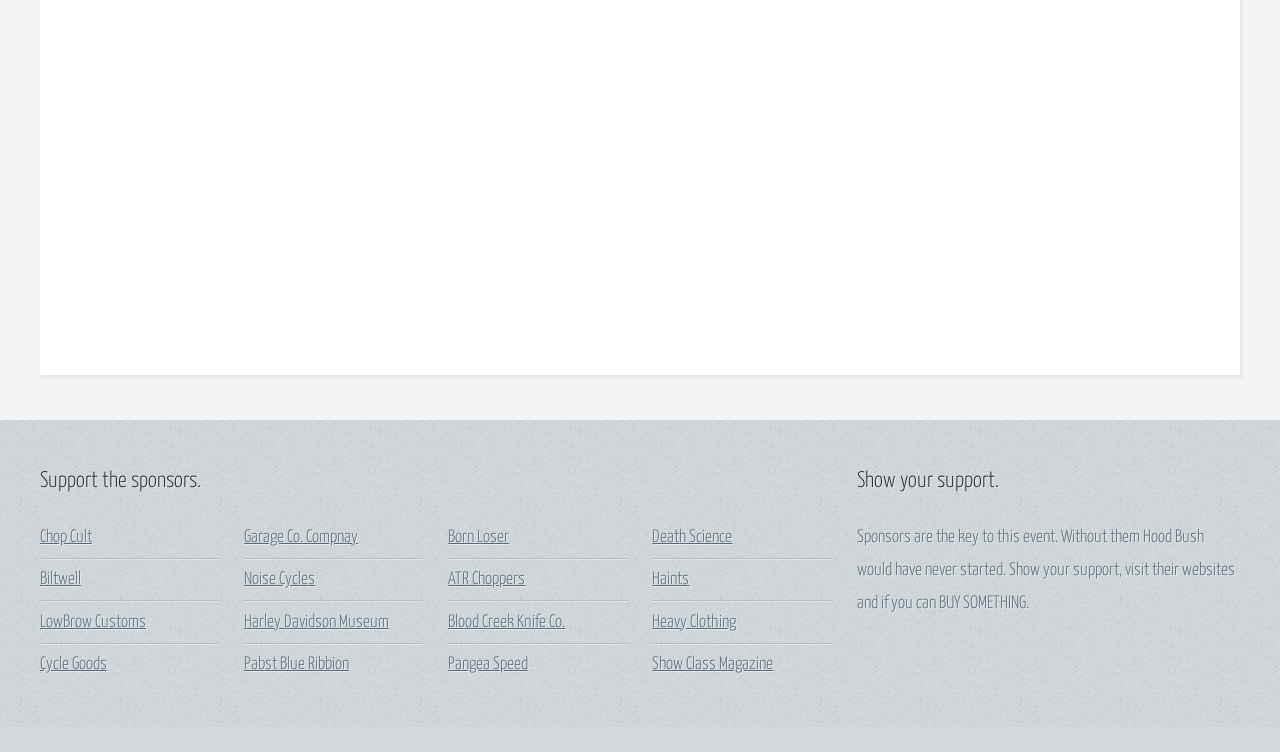
==== commit ac01b930: "finalchanges" ====
--- a/index.html
+++ b/index.html
@@ -27,7 +27,7 @@
 						<div class="12u">
 						
 							<!-- Logo -->
-								<h1><a href="#" id="logo">Hood Bush 2015</a></h1>
+								<h1><a href="#" id="logo">Hood Bush 2014</a></h1>
 							
 							<!-- Nav -->
 								<nav id="nav">
@@ -84,7 +84,7 @@
 										<a class="bordered-feature-image"><img src="images/ride.jpg" alt="" /></a>
 										<h2>Enjoy The Ride!</h2>
 										<p>
-											Throughout the weekend there are plenty of chances to get out and ride.  Get your friends and join the pack!
+											Throughout the weekend there are plenty of chances to get out and ride.  Get your friends and join the ride!
 										</p>
 									</section>
 
@@ -96,7 +96,7 @@
 										<a class="bordered-feature-image"><img src="images/Camping.jpg" alt="" /></a>
 										<h2>Free Camping Available for All</h2>
 										<p>
-											No reservations needed.  Just show up and find an open spot at the tent city.  Free for anyone.
+											No reservations needed.  Just show up and find an open spot in tent city.  Free for anyone.
 										</p>
 									</section>
 
